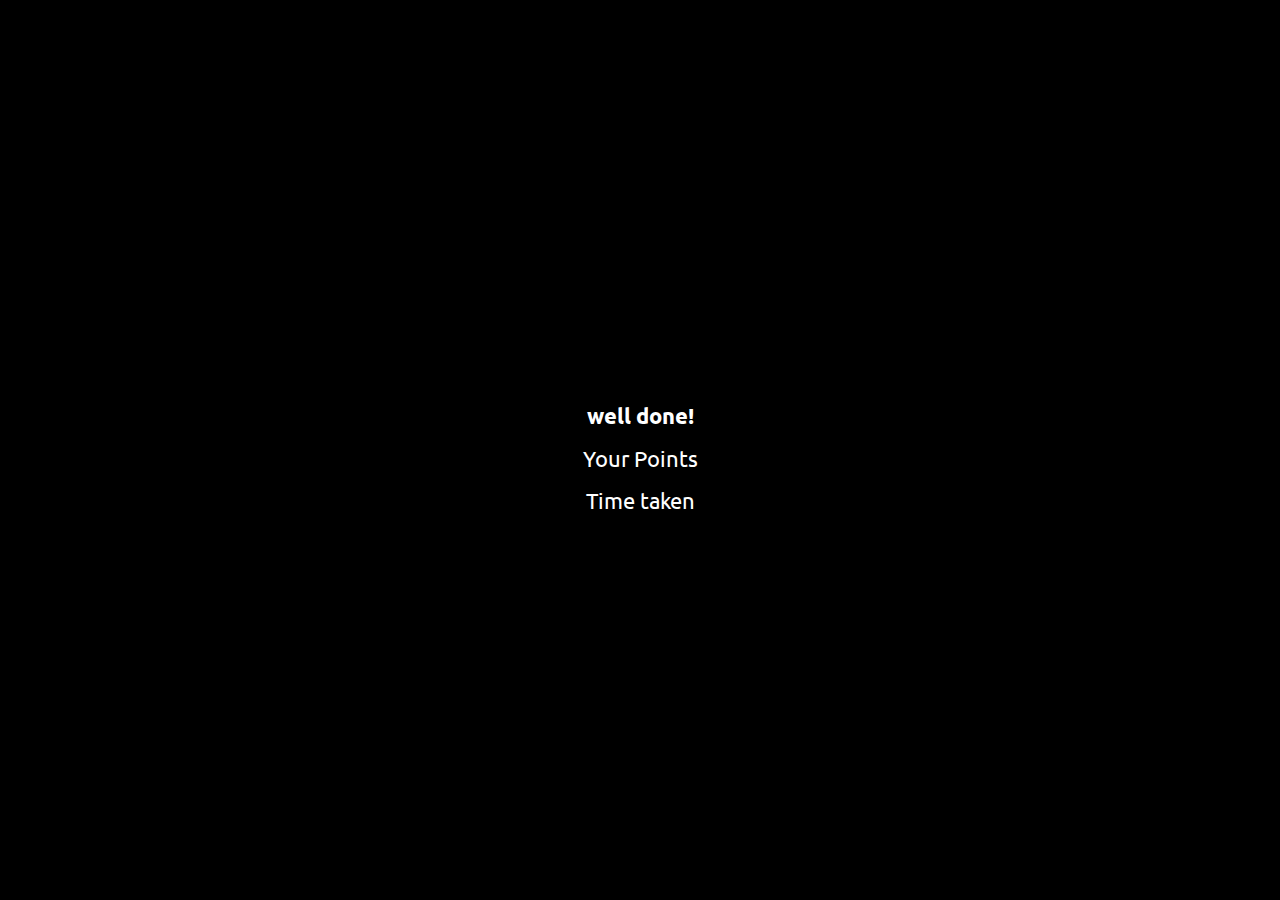
==== end.html @ 274ee34a "final commit" ====
<!DOCTYPE html>
<html lang="en">
<head>
    <meta charset="UTF-8">
    <meta name="viewport" content="width=device-width, initial-scale=1.0">
    <meta http-equiv="X-UA-Compatible" content="ie=edge">
    <title>JavaScript Quiz</title>
    
    <!-- style.css -->
    <link rel="stylesheet" href="css/style.css">
</head>
<body>
    <div class="wrapper">
        <div>
           <h3 class="username">well done! <span class="name"></span></h3>
           <p class="userpoints">Your Points <span class="points"></span></p>
         <p class="usertime"> Time taken <span class="time_taken"></span></p>
        </div>
    </div>
        <!-- user info -->
        <script src="js/userinfo.js"></script>
</body>
</html>
---- css/style.css ----
@import url('https://fonts.googleapis.com/css2?family=Ubuntu:wght@300&display=swap');
* {
    padding: 0;
    margin: 0;
    box-sizing: border-box;
    font-family: 'Ubuntu', sans-serif;
  }
  html{
      font-size: 70%;
      overflow: hidden;
  }
  .wrapper {
    display: flex;
    justify-content: center;
    align-items: center;
    width: 100vw;
    height: 100vh;
    background-color: black;
  }
  
  .welcome_text {
    width: 400px;
  }
  
   
  .welcome_form input,
  .welcome_form button {
    display: block;
    width: 100%;
  }
  
  .welcome_form input {
    background-color: transparent;
    color: #fff;
    font-size: 2rem;
    text-align: center;
    border: none;
    border-bottom: 1px solid #fff;
    margin-bottom: 15px;
  }
  
  .welcome_form input:focus {
    outline: none;
  }
  
  .welcome_form button {
    padding: 20px 0;
    border: none;
    border-radius: 100px;
    background-color: #fff;
    color: #333;
    font-size: 2rem;
    transition: 0.2s all;
  }
  
  .welcome_form button:hover {
    box-shadow: 0px 0px 10px 1px rgba(0, 0, 0, 0.2);
    transform: translateY(-5px);
    cursor: pointer;
  }
  
  .quiz {
    display: grid;
    grid-template-rows: 60px auto;
    width: 800px;
    height: 500px;
    background-color: #fff;
    box-shadow: 0px 0px 10px 3px rgba(0, 0, 0, 0.3);
    border-radius: 2px;
  }
  
  .quiz_header {
    display: flex;
    justify-content: space-between;
    border-top-left-radius: 3px;
    border-top-right-radius: 3px;
    background-color: #fff;
    box-shadow: 0px 2px 5px 1px rgba(0, 0, 0, 0.1);
    z-index: 1;
  }
  .quiz_body {
    padding: 30px 30px;
  }
  .quiz_user {
    display: flex;
    align-items: center;
    height: 100%;
    padding-left: 30px;
  }
  
  .quiz_timer {
    display: flex;
    align-items: center;
    justify-content: center;
    height: 100%;
    width: 100px;
    background-color: #444;
    color: #fff;
  }
  .quiz_body {
    background-color: #ecf0f1;
  }
  
  .option_group {
    list-style-type: none;
    margin: 30px 0;
  }
  
  .option {
    display: block;
    width: 300px;
    background-color: #fff;
    margin-bottom: 20px;
    padding: 15px 20px;
    border-radius: 100px;
    border: 2px solid transparent;
    transition: 0.4s all;
  }
  
  .option:hover {
    cursor: pointer;
    /* background-color: rgba(255, 255, 255, 0.1); */
    border: 2px solid black;
    color: #333;
  }
  .option.active {
    background-color: black;
    color: #fff;
  }
  .btn-next {
    border: none;
    padding: 15px 35px;
    background-color: black;
    color: #fff;
    border-radius: 27px;
    transition: 0.4s all;
  }
  
  .btn-next:hover {
    cursor: pointer;
    background-color: #fff;
    color: #444;
    box-shadow: 0px 0px 10px 1px rgba(0, 0, 0, 0.1);
  }
  
  
  .username,
  .userpoints,
  .usertime {
    font-size: 2rem;
    color: #fff;
    text-align: center;
    margin-top: 15px;
  }
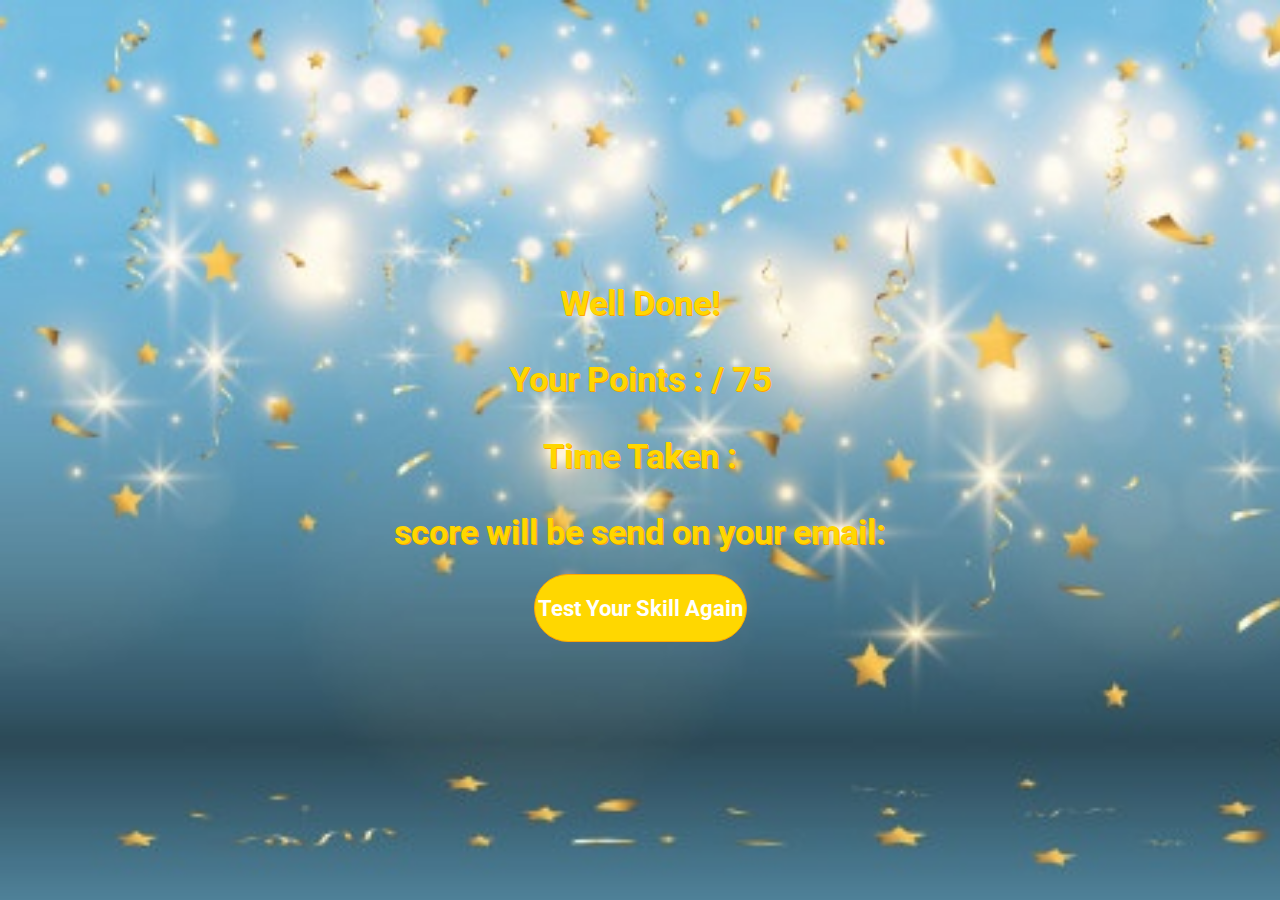
==== commit 02ec8408: "update final commit" ====
--- a/end.html
+++ b/end.html
@@ -10,12 +10,16 @@
     <link rel="stylesheet" href="css/style.css">
 </head>
 <body>
-    <div class="wrapper">
+    <div class="score">
         <div>
-           <h3 class="username">well done! <span class="name"></span></h3>
-           <p class="userpoints">Your Points <span class="points"></span></p>
-         <p class="usertime"> Time taken <span class="time_taken"></span></p>
+           <h3 class="username">well done! <span class="name"></span></h3>           
+           <p class="userpoints">Your Points : <span class="points"></span> / 75</p>
+           <p class="usertime"> Time taken : <span class="time_taken"></span></p>
         </div>
+        <div>
+            <h3 class="useremail">Score will be send on your email: <span class="email"></span></h3>
+        </div>
+        <button id="backButton">Test Your Skill Again</button>
     </div>
         <!-- user info -->
         <script src="js/userinfo.js"></script>
--- a/css/style.css
+++ b/css/style.css
@@ -1,27 +1,143 @@
-@import url('https://fonts.googleapis.com/css2?family=Ubuntu:wght@300&display=swap');
+@import url('https://fonts.googleapis.com/css2?family=Roboto:wght@300&display=swap');
 * {
     padding: 0;
     margin: 0;
     box-sizing: border-box;
-    font-family: 'Ubuntu', sans-serif;
+    font-family: 'Roboto', sans-serif;    
+    text-decoration: none;
   }
   html{
       font-size: 70%;
-      overflow: hidden;
+      text-transform: capitalize;
+  }
+
+  html::-webkit-scrollbar{
+      width: 1rem;
+  }
+  html::-webkit-scrollbar-track{
+      background: lavenderblush;
+  }
+  html::-webkit-scrollbar-thumb{
+      background: linear-gradient(#33ccff,rgba(233, 158, 248, 0.8));
+  }
+  section{
+    min-height: 100vh;
+    padding: 0.5rem 3%;
+    padding-top: 2rem;
+ }
+  .heading{
+    padding: 1rem;
+    font-size: 2rem;
+    text-align: center;
+}
+/* header section starts  */
+header{
+    position: fixed;    
+    border-bottom: .5px solid rgba(253, 234, 234, 0.4);
+    top: 0;left: 0;right: 0;
+    /* background:#0099cc; */
+    background-image: linear-gradient(#33ccff, #0099cc);
+    box-shadow: rgba(0, 0, 0, 0.6);
+    padding: 12px 4%;
+    height: 10vh;
+    display: flex;
+    align-items: center;
+    justify-content: space-between;
+    z-index: 1000;
+}
+
+header .logo{
+    font-weight: bolder;
+    font-size: 25px;
+}
+
+header .logo a{
+    color: #fff;
+}
+
+header .navbar ul{
+    list-style: none;
+}
+
+header .navbar ul li{
+    position: relative;
+    float: left;   
+}
+
+header .navbar ul li a{
+    font-size: 20px;
+    padding: 15px;
+    color: #fff;
+    display: block;
+    font-weight: 600;
+}
+
+header .navbar ul li a:hover{
+    background: lavender;
+    border-radius: 10px;
+    color: #000;
+}
+
+header .navbar ul li ul{
+    position: absolute;
+    left: 0;
+    width: 200px;
+    border-radius: 10px;
+    display: none;
+}
+
+header .navbar ul li ul li{
+    width: 100%;
+    border-top: 1px solid rgba(0, 0, 0, 0.2);
+}
+
+header .navbar ul li:hover > ul{
+    display: initial;
+}
+#menu-bar{
+    display: none;
+}
+header label{
+    font-size: 20px;
+    font-weight: bold;
+    color: #fff;
+    cursor: pointer;
+    display: none;
+}
+/* header section ends  */
+
+  .home{
+    background: url("https://media.istockphoto.com/photos/question-mark-on-speech-bubble-picture-id1205271499?k=20&m=1205271499&s=612x612&w=0&h=FL9RENqA6IucDMSxYGnouwA5NQiud9u2K6Pm11dsHCI=") no-repeat;
+    background-size: cover;
+    width: 100%;
+    /* height: 100vh; */
+    padding: 10rem 5rem;
   }
   .wrapper {
     display: flex;
     justify-content: center;
     align-items: center;
-    width: 100vw;
-    height: 100vh;
-    background-color: black;
+    position: relative;
   }
   
   .welcome_text {
     width: 400px;
   }
-  
+  .welcome_form{
+    display: flex;
+    justify-content: center;
+    align-items: center;
+    flex-direction: column;
+  }
+  .wrapper .welcome_text .welcome_form input{
+      font-size: 25px;
+      padding: 10px;
+      margin: 10px;
+  }
+
+  .wrapper .welcome_text .welcome_form input::placeholder{
+    color: #fff;
+  }
    
   .welcome_form input,
   .welcome_form button {
@@ -35,30 +151,98 @@
     font-size: 2rem;
     text-align: center;
     border: none;
-    border-bottom: 1px solid #fff;
+    border-bottom: 2px solid #fff;
     margin-bottom: 15px;
   }
   
   .welcome_form input:focus {
     outline: none;
   }
-  
+  #startQuiz,
   .welcome_form button {
     padding: 20px 0;
-    border: none;
+    margin-top: 1rem ;
+    border: 1px solid rgba(243, 235, 235, 0.3);
     border-radius: 100px;
     background-color: #fff;
-    color: #333;
+    color: #000;
     font-size: 2rem;
     transition: 0.2s all;
   }
+
+  .welcome_form button a{
+    color: #000;
+  }
   
   .welcome_form button:hover {
-    box-shadow: 0px 0px 10px 1px rgba(0, 0, 0, 0.2);
-    transform: translateY(-5px);
+    box-shadow: 0px 0px 10px 1px rgba(0, 0, 0, 0.4);
     cursor: pointer;
   }
-  
+  /* home section ends  */
+  /* about section starts  */
+  .aboutus{
+    display: flex;
+    align-items: flex-start;
+    justify-content: center;
+    flex-wrap: wrap;
+  }
+
+.aboutus .image{
+    flex:1 1 30rem;
+}
+.aboutus .image img{
+    width: 80%;
+}
+
+.aboutus .content{
+    flex:2 2 30rem;
+}
+.aboutus .content h3{
+    font-size: 2.5rem;
+    text-align: center;
+}
+
+.aboutus .content p{
+    font-size: 1.1rem;
+    padding: 1rem 0rem;
+    font-weight: 800;
+}
+
+/* subject section starts   */
+
+.subjects .box-container{
+  display:flex;
+  align-items:center;
+  justify-content:center;
+  flex-direction: row;
+  flex-wrap: wrap;
+}
+
+.subjects .box-container .box{
+  width: 20rem;
+  border: .1rem solid #0099cc;
+  position: relative; 
+  margin:1rem;
+}
+
+.subjects .box-container .box img{
+   width: 100%;
+   height: 20rem;
+   object-fit: cover;
+
+}
+
+.subjects .box-container .box img:hover{
+  cursor: pointer;
+}
+
+
+/* subject section ends  */
+/* about section ends  */
+
+#Quiz{
+  display: none;
+}
   .quiz {
     display: grid;
     grid-template-rows: 60px auto;
@@ -68,16 +252,22 @@
     box-shadow: 0px 0px 10px 3px rgba(0, 0, 0, 0.3);
     border-radius: 2px;
   }
+
+  .wrapper .quiz .quiz_header .quiz_user h3{
+    color: #fff;
+  }
   
   .quiz_header {
     display: flex;
     justify-content: space-between;
     border-top-left-radius: 3px;
     border-top-right-radius: 3px;
-    background-color: #fff;
+    /* background-color: #fff; */
+    background-image: linear-gradient(#33ccff, #0099cc);
     box-shadow: 0px 2px 5px 1px rgba(0, 0, 0, 0.1);
     z-index: 1;
   }
+  
   .quiz_body {
     padding: 30px 30px;
   }
@@ -94,7 +284,7 @@
     justify-content: center;
     height: 100%;
     width: 100px;
-    background-color: #444;
+    background-color: #0099cc;
     color: #fff;
   }
   .quiz_body {
@@ -120,17 +310,17 @@
   .option:hover {
     cursor: pointer;
     /* background-color: rgba(255, 255, 255, 0.1); */
-    border: 2px solid black;
+    border: 2px solid #0099cc;
     color: #333;
   }
   .option.active {
-    background-color: black;
+    background-image: linear-gradient(#33ccff, #0099cc);;
     color: #fff;
   }
   .btn-next {
     border: none;
     padding: 15px 35px;
-    background-color: black;
+    background-color: #0099cc;
     color: #fff;
     border-radius: 27px;
     transition: 0.4s all;
@@ -139,17 +329,202 @@
   .btn-next:hover {
     cursor: pointer;
     background-color: #fff;
-    color: #444;
+    color: #0099cc;
     box-shadow: 0px 0px 10px 1px rgba(0, 0, 0, 0.1);
   }
-  
-  
+
+  .score{
+    background: url("/img/winner.jpg") no-repeat;
+    background-size: cover;
+    height: 100vh;
+    display: flex;
+    justify-content: center;
+    align-items: center;
+    flex-direction: column;
+  }
   .username,
+  .useremail,
   .userpoints,
   .usertime {
-    font-size: 2rem;
-    color: #fff;
+    font-size: 3rem;
+    color: #FFD700;
+    text-shadow: 1px 1px orange;
+    font-weight: bold;
     text-align: center;
     margin-top: 15px;
-  }
-  +    padding: 1rem;
+  }
+  .useremail{
+    text-transform: lowercase;
+  }
+/* back button  */
+.score #backButton{
+    padding: 20px 3px;
+    margin-top: 1rem ;
+    border: 1px solid orange;
+    border-radius: 100px;
+    background-color: #FFD700;
+    color: #fff;
+    font-weight: bold;
+    font-size: 2rem;
+    transition: 0.2s all;
+}
+.score #backButton:hover{
+    box-shadow: 0px 0px 10px 1px rgba(0, 0, 0, 0.4);
+    cursor: pointer;
+}
+/* contact us  */
+
+.contact{
+  background: #0099cc;
+  padding-top: 5rem;
+  width: 100%;    
+  padding: 0.5rem 3%;
+}
+
+.contact .heading{
+  color: #fff;
+}
+.contact .row{
+  display: flex;
+  align-items: center;
+  justify-content: center;
+  flex-wrap: wrap;
+}
+
+.contact .row form{
+  flex:1 1 20rem;
+  background: #eeff;
+  padding: 2rem;
+  display: flex;
+  justify-content: space-between;
+  flex-wrap: wrap;
+  margin-top: 2rem;
+}
+
+.contact .row form .box{
+  height: 3rem;
+  width: 40%;
+  border: .1rem solid #999;
+  padding: 0rem 1rem;
+  margin: 1rem 0rem;
+  font-size: 1.5rem;
+  color: #000;
+  background: none;
+  text-transform: none;
+}
+.contact .row form .box:focus{
+  border-color: black;
+}
+.contact .row form .box::placeholder{
+  text-transform: capitalize;    
+}
+
+.contact .row form .address{
+  height: 10rem;
+  padding: 1rem;
+  resize: none;
+  width: 100%;
+}
+.contact .row form .btn{
+    width: 25%;
+    padding: 10px 0;
+    margin-top: 5px ;
+    border: 1px solid rgba(243, 235, 235, 0.3);
+    border-radius: 100px;
+    background-color: #fff;
+    color: #000;
+    font-size: 1.3rem;
+}
+
+.contact .row form .btn:hover{
+  box-shadow: 0px 0px 10px 1px rgba(0, 0, 0, 0.4);
+  cursor: pointer;
+}
+/*contact us ends*/
+
+/* footer section */
+.footer .created{
+  border-top: 1px solid #ecf0f1;
+  background: #0099cc;
+  text-align: center;
+  font-size: 1.5rem;
+  padding: 1rem 1rem;
+  color:#fff;
+}
+.footer .created span{
+  font-size: 1.6rem;
+  color:#fff;
+  font-weight: 800;
+}
+/*footer section ends*/
+
+
+
+
+
+
+/* media queries  */
+@media(max-width:991px){
+  html{
+    font-size: 55%;
+  }
+  
+  header{
+      padding: 10px;
+  }
+
+  header label{
+      display: initial;
+  }
+
+  header .navbar{
+      position: absolute;
+      top: 100%;left: 0;right: 0;
+      background: #fff;
+      border-top: 1px solid rgba(0, 0, 0, 0.2);
+      display: none;
+  }
+
+  header .navbar ul li{
+      width: 100%;
+  }
+
+  header .navbar ul li a{
+      color: #000;
+  }
+
+  header .navbar ul li ul{
+      width: 100%;
+      position: relative;
+  }
+
+  header .navbar ul li ul li{
+      background: #fff;
+  }
+
+  #menu-bar:checked ~ .navbar{
+      display: initial;
+  }
+
+  .contact .row form .btn{
+    width: auto;
+  }
+  .subjects .box-container{
+    display:flex;
+    align-items:center;
+    justify-content:center;
+    flex-wrap: wrap;
+  }
+}
+@media (max-width:500px){
+
+  html{
+      font-size: 50%;
+  }
+
+  .contactus .row form .box{
+      width:100%;
+  }
+}
+ 